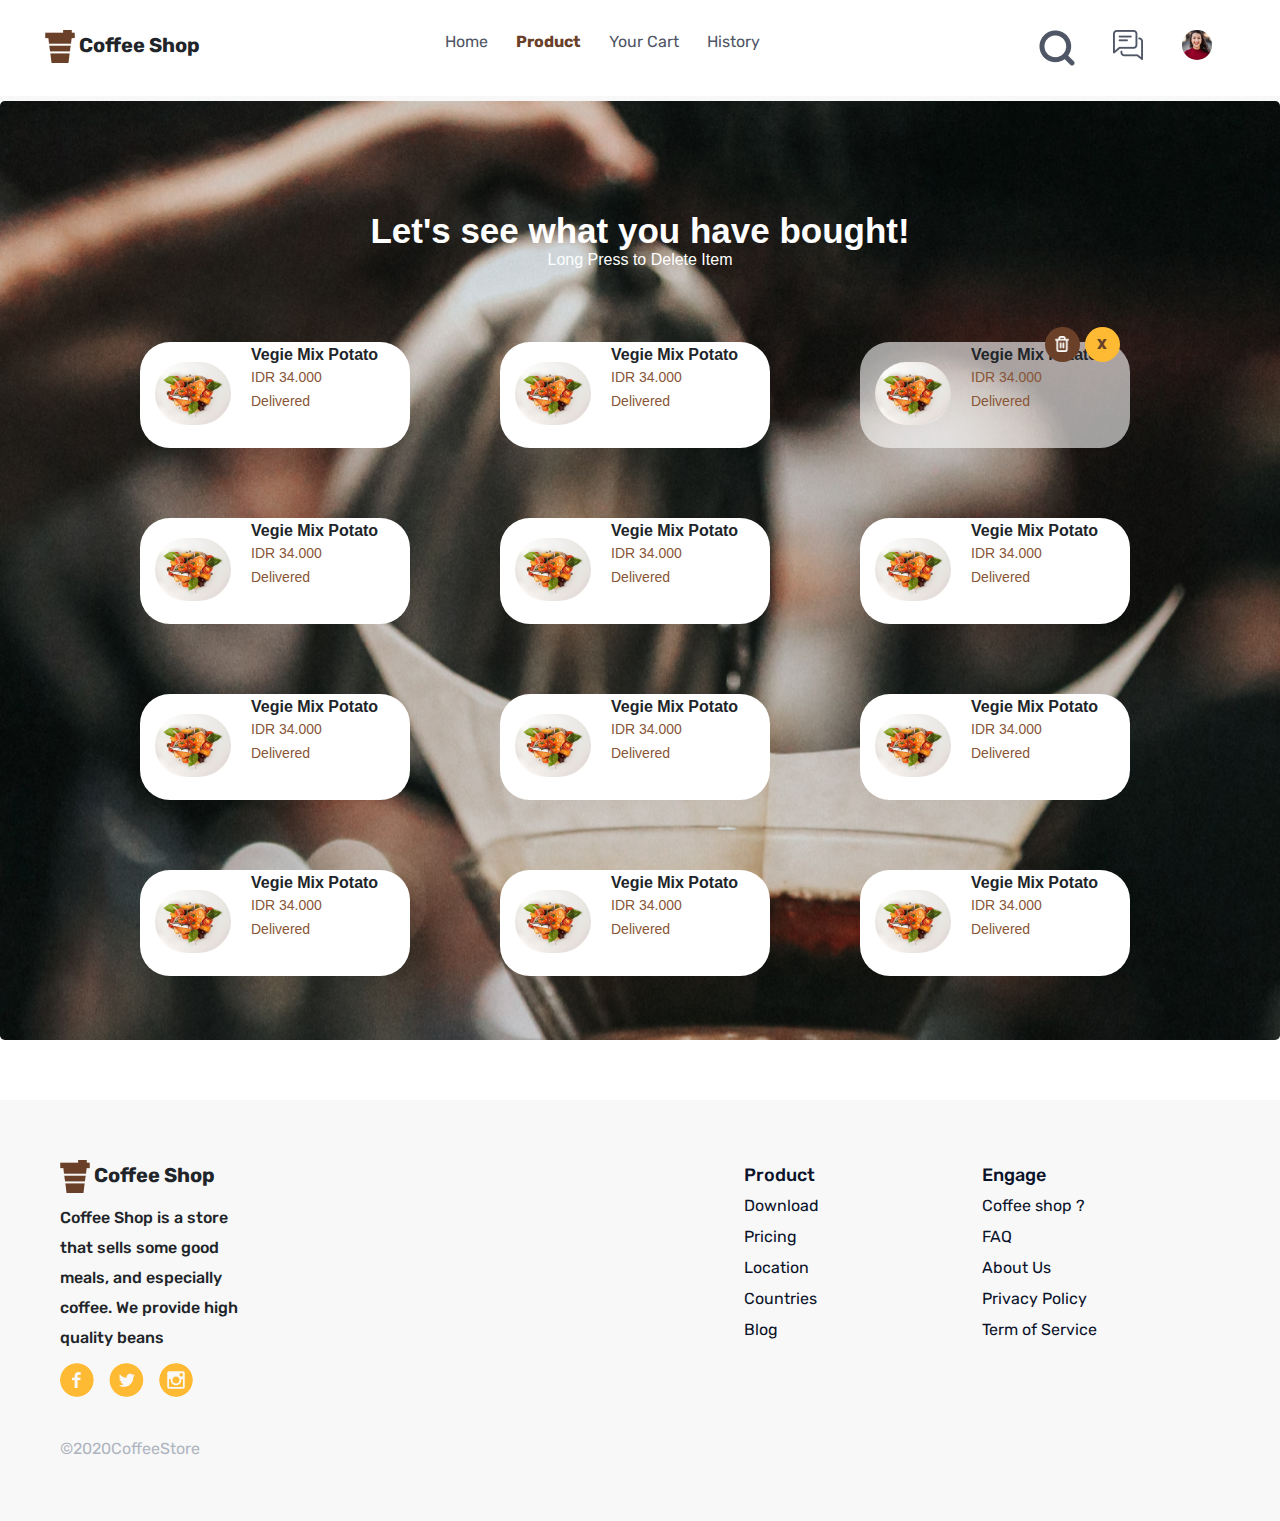
==== history.html @ 52c14197 "Update Responsive web" ====
<!DOCTYPE html>
<html lang="en">
  <head>
    <meta charset="UTF-8" />
    <meta name="viewport" content="width=device-width, initial-scale=1.0" />
    <title>Kang Kopi</title>
    <link
      rel="stylesheet"
      href="https://maxcdn.bootstrapcdn.com/bootstrap/4.0.0/css/bootstrap.min.css"
      integrity="sha384-Gn5384xqQ1aoWXA+058RXPxPg6fy4IWvTNh0E263XmFcJlSAwiGgFAW/dAiS6JXm"
      crossorigin="anonymous"
    />
    <link rel="stylesheet" href="./assets/css/style.css" />
  </head>
  <body>
    <header>
      <div class="header-logo d-none d-md-block"> 
        <img src="./assets/img/coffe.png" alt="">
          Coffee Shop
      </div>
      <div class="header-logo d-md-none"> 
        <img src="./assets/img/coffe.png" alt="">
      </div>
      <div class="menu-header">
        <div class="home"><a href="#">Home</a></div>
        <div class="product"><a href="index.html">Product</a></div>
        <div class="cart"><a href="payment.html">Your Cart</a></div>
        <div class="history"><a href="history.html">History</a></div>
      </div>
      <div class="d-none d-sm-block">
        <div class="notif-header">
          <div><a href="#"><img src="./assets/img/search.png" alt=""></a></div>
          <div><a href="#"><img src="./assets/img/chat.png" alt=""></a></div>
          <div><a href="profile.html" ><img src="./assets/img/profile.png" alt="" style="border-radius: 50%;"></a></div>
        </div>
      </div>
    </header>
    <!-- Start Main -->
    <main>
        <div class="jumbotron jumbotron-history">
            <div class="container">
                <div class="col-sm-12">
                    <span class="title-history col-sm-12">Let's see what you have bought!</span>
                </div>
                <div class="description-history col-sm-12">
                    <span class="desc-history col-sm-12">Long Press to Delete Item</span>
                </div>
                <div class="row col-sm-12">
                  <div class="card-history col-sm-3 d-flex justify-content-start">
                    <img class="photo-history" src="assets/img/Veggie tomato mix.png">
                    <span class="about-history">
                        <p class="history-title">Vegie Mix Potato</p>
                        <p class="history-price">IDR 34.000</p>
                        <p class=history-ordered>Delivered</p>
                    </span>
                  </div>
                  <div class="card-history col-sm-3 d-flex justify-content-start">
                    <img class="photo-history" src="assets/img/Veggie tomato mix.png">
                    <span class="about-history">
                        <p class="history-title">Vegie Mix Potato</p>
                        <p class="history-price">IDR 34.000</p>
                        <p class=history-ordered>Delivered</p>
                    </span>
                  </div>
                  <div class="card-history current-history col-sm-3 d-flex justify-content-start">
                    <div class="icon-history delete-card">
                      <img class="delete-history" src="assets/img/delete.png" alt="">
                    </div>
                    <div class="icon-history cancel-card">
                    <img class="cancel-history"src="assets/img/cancel.png" alt="">
                  </div>
                    <img class="photo-history" src="assets/img/Veggie tomato mix.png">
                    <span class="about-history">
                        <p class="history-title">Vegie Mix Potato</p>
                        <p class="history-price">IDR 34.000</p>
                        <p class=history-ordered>Delivered</p>
                    </span>
                  </div>
                  <div class="card-history col-sm-3 d-flex justify-content-start">
                    <img class="photo-history" src="assets/img/Veggie tomato mix.png">
                    <span class="about-history">
                        <p class="history-title">Vegie Mix Potato</p>
                        <p class="history-price">IDR 34.000</p>
                        <p class=history-ordered>Delivered</p>
                    </span>
                  </div>
                  <div class="card-history col-sm-3 d-flex justify-content-start">
                    <img class="photo-history" src="assets/img/Veggie tomato mix.png">
                    <span class="about-history">
                        <p class="history-title">Vegie Mix Potato</p>
                        <p class="history-price">IDR 34.000</p>
                        <p class=history-ordered>Delivered</p>
                    </span>
                  </div>
                  <div class="card-history col-sm-3 d-flex justify-content-start">
                    <img class="photo-history" src="assets/img/Veggie tomato mix.png">
                    <span class="about-history">
                        <p class="history-title">Vegie Mix Potato</p>
                        <p class="history-price">IDR 34.000</p>
                        <p class=history-ordered>Delivered</p>
                    </span>
                  </div>
                  <div class="card-history col-sm-3 d-flex justify-content-start">
                    <img class="photo-history" src="assets/img/Veggie tomato mix.png">
                    <span class="about-history">
                        <p class="history-title">Vegie Mix Potato</p>
                        <p class="history-price">IDR 34.000</p>
                        <p class=history-ordered>Delivered</p>
                    </span>
                  </div>
                  <div class="card-history col-sm-3 d-flex justify-content-start">
                    <img class="photo-history" src="assets/img/Veggie tomato mix.png">
                    <span class="about-history">
                        <p class="history-title">Vegie Mix Potato</p>
                        <p class="history-price">IDR 34.000</p>
                        <p class=history-ordered>Delivered</p>
                    </span>
                  </div>
                  <div class="card-history col-sm-3 d-flex justify-content-start">
                    <img class="photo-history" src="assets/img/Veggie tomato mix.png">
                    <span class="about-history">
                        <p class="history-title">Vegie Mix Potato</p>
                        <p class="history-price">IDR 34.000</p>
                        <p class=history-ordered>Delivered</p>
                    </span>
                  </div>
                  <div class="card-history col-sm-3 d-flex justify-content-start">
                    <img class="photo-history" src="assets/img/Veggie tomato mix.png">
                    <span class="about-history">
                        <p class="history-title">Vegie Mix Potato</p>
                        <p class="history-price">IDR 34.000</p>
                        <p class=history-ordered>Delivered</p>
                    </span>
                  </div>
                  <div class="card-history col-sm-3 d-flex justify-content-start">
                    <img class="photo-history" src="assets/img/Veggie tomato mix.png">
                    <span class="about-history">
                        <p class="history-title">Vegie Mix Potato</p>
                        <p class="history-price">IDR 34.000</p>
                        <p class=history-ordered>Delivered</p>
                    </span>
                  </div>
                  <div class="card-history col-sm-3 d-flex justify-content-start">
                    <img class="photo-history" src="assets/img/Veggie tomato mix.png">
                    <span class="about-history">
                        <p class="history-title">Vegie Mix Potato</p>
                        <p class="history-price">IDR 34.000</p>
                        <p class=history-ordered>Delivered</p>
                    </span>
                  </div>
              </div>
              </div>
        </div>
    </main>
<!-- End Main -->
    <footer>
      <div class="footer-profile">
        <div class="profile-logo"><img src="./assets/img/coffe.png" alt="">
          Coffee Shop
        </div>
        <div class="profile-desc">
          Coffee Shop is a store that sells some good meals, and especially coffee. We provide high quality beans
        </div>
        <div class="profile-social">
          <div><a href="#" ><img src="./assets/img/facebook.png" alt=""></a></div>
          <div><a href="#" ><img src="./assets/img/twitter.png" alt=""></a></div>
          <div><a href="#" ><img src="./assets/img/instagram.png" alt=""></a></div>
        </div>
        <div class="copyright">&copy;2020CoffeeStore</div>
        </div>
        <div class="footer-product">Product
          <div><a href="#">Download</a></div>
          <div><a href="#">Pricing</a></div>
          <div><a href="#">Location</a></div>
          <div><a href="#">Countries</a></div>
          <div><a href="#">Blog</a></div>
        </div>
        <div class="footer-product">Engage
          <div><a href="#">Coffee shop ?</a></div>
          <div><a href="#">FAQ</a></div>
          <div><a href="#">About Us</a></div>
          <div><a href="#">Privacy Policy</a></div>
          <div><a href="#">Term of Service</a></div>
        </div>
    </footer>
  </body>
</html>
---- assets/css/style.css ----
@import url("https://fonts.googleapis.com/css2?family=Rubik&display=swap");
@import url("https://fonts.googleapis.com/css2?family=Poppins&display=swap");
/*------- Start Header and Footer ------*/
header {
  font-family: "Rubik", sans-serif;
  background-color: white;
  border-bottom: #f8f8f8 solid 5px;
  padding: 30px;
  display: flex;
  justify-content: space-between;
  position: fixed;
  width: 100%;
  top: 0px;
  z-index: 1;
}
header .header-logo.d-none.d-md-block {
  font-weight: bold;
  font-size: 20px;
  margin-left: 15px;
}
header .menu-header {
  color: #6a4029;
  width: 30%;
  display: flex;
  flex-direction: row;
  justify-content: space-evenly;
  flex-wrap: wrap;
}
header div.menu-header .product a {
  font-weight: bold;
  color: #6a4029;
}
.main-product div.add-content .favorit a {
  font-weight: bold;
  color: #6a4029;
  border-bottom: #6a4029;
}
header .menu-header a:link,
header .menu-header a:visited {
  color: #4f5665;

  text-decoration: none;
}
header .menu-header a:hover {
  color: #6a4029;
}
.menu-header div {
  margin-left: 5px;
}
header .menu-header a:link,
header .menu-header a:visited {
  color: #4f5665;

  text-decoration: none;
}
header .menu-header a:hover {
  color: #6a4029;
}
.menu-header div {
  margin-left: 5px;
}
.home:hover,
.product:hover,
.cart:hover,
.history:hover {
  font-weight: bold;
}
header .notif-header {
  width: 250px;
  display: flex;
  flex-direction: row;
  justify-content: space-evenly;
}
footer {
  display: flex;
  align-items: flex-start;
  padding: 60px;
  font-family: "Rubik", sans-serif;
  background-color: #f8f8f8;
}
footer .footer-profile {
  font-family: "Rubik", sans-serif;
  flex: 3;
  display: flex;
  flex-direction: column;
  justify-content: space-between;
}
.footer-profile .profile-logo {
  font-weight: bold;
  font-size: 20px;
  margin-bottom: 10px;
}
.footer-profile .profile-desc {
  width: 200px;
  font-weight: 500;
  font-size: 16px;
  line-height: 30px;
  margin-bottom: 10px;
}
.footer-profile .profile-social {
  display: flex;
  flex-direction: row;
  justify-content: start;
  margin-bottom: 40px;
}
.profile-social a {
  margin-right: 15px;
}
.profile-social a img {
  border-radius: 50%;
}
.footer-profile .copyright {
  color: #afb5c0;
}
footer .footer-product {
  flex: 1;
  width: 20%;
  font-family: "Rubik", sans-serif;
  font-style: normal;
  font-weight: 500;
  font-size: 18px;
  line-height: 30px;
  color: #0b132a;
  height: 300px;
  margin-right: 10px;
}
.footer-product div a:link,
.footer-product div a:visited {
  color: #0b132a;
  font-weight: normal;
  font-size: 16px;
  line-height: 30px;
  margin-bottom: 7px;
  text-decoration: none;
}
.footer-product div a:hover {
  color: #6a4029;
  font-weight: bold;
}
.footer-product div a {
  color: #4f5665;
}
/* =========================batas style header dan footer================================================== */
main {
  height: 1000px;
  margin-top: 100px;
}
.flex-container .item1 img,
.flex-container .item2 img,
.flex-container .item3 img,
.flex-container .item4 img,
.flex-container .item5 img,
.flex-container .item6 img,
.flex-container .item7 img,
.flex-container .item8 img,
.flex-container .item9 img,
.flex-container .item10 img,
.flex-container .item11 img,
.flex-container .item12 img {
  border-radius: 50%;
}
.flex-container .item1 p.price,
.flex-container .item2 p.price,
.flex-container .item3 p.price,
.flex-container .item4 p.price,
.flex-container .item5 p.price,
.flex-container .item6 p.price,
.flex-container .item7 p.price,
.flex-container .item8 p.price,
.flex-container .item9 p.price,
.flex-container .item10 p.price,
.flex-container .item11 p.price,
.flex-container .item12 p.price {
  color: #6a4029;
}
/* =============================== main promo ============================================================ */
.main-promo {
  border-right: #f8f8f8 solid 5px;
  height: 1005px;
  background-color: white;
}
.promo-text {
  text-align: center;
  color: #6a4029;
  margin-top: 30px;
  font-family: "Rubik", sans-serif;
  font-style: normal;
  font-weight: bold;
  font-size: 25px;
  line-height: 30px;
}
.promo-desc {
  font-family: "Poppins", sans-serif;
  font-style: normal;
  font-weight: normal;
  font-size: 12px;
  line-height: 18px;
  text-align: center;
  padding: 20px;
}
.promo-desc li {
  list-style-type: none;
}
.promo-content .flex-container {
  background-color: white;
  height: 500px;
  display: flex;
}
.box1 {
  position: absolute;
  height: 472px;
  width: 284px;
  left: 100px;
  background-color: #ffcb65;
  border-radius: 15px;
}
.box1 .add-content {
  height: 320px;
  border-bottom: black dashed 2px;
}
.add-content .image-content {
  margin-top: 50px;
  margin-left: 75px;
}
.add-content .image-content img {
  border-radius: 50%;
}
.add-content .desc-content {
  font-family: "Poppins", sans-serif;
  font-style: normal;
  font-weight: bold;
  font-size: 22px;
  text-align: center;
  margin-top: 20px;
}
.add-content .disc-content {
  font-family: "Poppins", sans-serif;
  font-style: normal;
  font-weight: normal;
  font-size: 14px;
  text-align: center;
  margin-top: 20px;
}

.box1 .bottom {
  height: 150px;
}
.bottom .image-content {
  font-family: "Poppins", sans-serif;
  font-style: normal;
  font-weight: normal;
  font-size: 16px;
  text-align: center;
}
.bottom .desc-content {
  font-family: "Poppins", sans-serif;
  font-style: normal;
  font-weight: bold;
  font-size: 33px;
  text-align: center;
}
.bottom .disc-content {
  font-family: "Poppins", sans-serif;
  font-style: normal;
  font-weight: normal;
  font-size: 12px;
  line-height: 101.34%;
  text-align: center;
}
.box2 {
  position: absolute;
  width: 284px;
  height: 400px;
  background-color: black;
  margin-top: 40px;
  left: 130px;
  border-radius: 15px;
}
.box3 {
  position: absolute;
  background-color: #895537;
  width: 284px;
  height: 338px;
  margin-top: 70px;
  left: 160px;
  border-radius: 15px;
}
.add-coupon {
  width: 284px;
  height: 64px;
  margin-left: 87px;
  top: 840px;
  background: #6a4029;
  border-radius: 20px;
  font-family: "Poppins", sans-serif;
  font-style: normal;
  font-weight: bold;
  font-size: 17px;
  line-height: 25px;
  color: white;
}
.desc-coupon {
  margin-top: 120px;
  margin-left: 20px;
  font-family: "Rubik", sans-serif;
  font-style: normal;
  font-weight: bold;
  font-size: 12px;
  line-height: 14px;
}
.desc-coupon li {
  list-style-type: none;
  font-weight: normal;
  margin-top: 10px;
}
/* =============================== main product =============================== */
.main-product {
  background-color: white;
  overflow: auto;
}
.main-product .add-content {
  display: flex;
  flex-direction: row;
  justify-content: space-evenly;
  flex-wrap: wrap;
  font-family: "Rubik", sans-serif;
  font-style: normal;
  font-weight: normal;
  font-size: 20px;
  line-height: 24px;
  padding: 20px;
  margin-top: 20px;
}
.main-product .add-content div {
  margin-left: 5px;
}
.main-product .add-content a:link,
.main-product .add-content a:visited {
  color: #9f9f9f;
  text-decoration: none;
}
.main-product .add-content a:hover {
  color: #6a4029;
}
.favorit:hover,
.coffee:hover,
.non-coffe:hover,
.foods:hover,
.add-on:hover {
  font-weight: bold;
  border-bottom: 3px solid #6a4029;
}
.card-grid .flex-container {
  display: grid;
  grid-template-columns: repeat(4, 1fr);
  grid-gap: 5px;
}
.card-grid div div {
  width: 156px;
  height: 212.41px;
  margin-left: 50px;
  margin-top: 60px;
  text-align: center;
  border-radius: 15px;
  color: black;
  box-shadow: 0 4px 8px 0 rgba(0, 0, 0, 0.2), 0 6px 20px 0 rgba(0, 0, 0, 0.19);
}
.card-grid div div img {
  position: relative;
  left: 0;
  top: -50px;
  width: 140px;
  height: 140px;
}
.card-grid div div .name {
  position: relative;
  top: -50px;
  font-family: "Poppins";
  font-style: normal;
  font-weight: bold;
  font-size: 22px;
  padding: 5px;
}
.card-grid div div .price {
  position: relative;
  top: -50px;
  font-family: "Poppins", sans-serif;
  font-style: normal;
  font-size: 17px;
}

/* -----------------product-detail------------------ */
main {
  border-top: 1px solid #e0e0e2;
}
main .container {
  margin-top: 20px;
  text-align: left;
}
main .container .row .picture-detail {
  font-size: 14px !important;
  border: 1px solid black;
}

.name-product {
  /* color: #6a4029; */
  font-weight: 700;
}

main .container .row .product-detail .information-product {
  margin-top: 70px;
  margin-left: -15px;
}

main .container .row .product-detail .information-store {
  margin-top: 52px;
  font-size: 20px;
}

main .container .row .all-detail {
  height: 960px;
  top: 0px;
}

main .container .row .all-detail .status-payment {
  top: 20px;
}

main .container .row .all-detail .group-status {
  margin-top: 30px !important;
}

main .container .row .all-detail .information-detail {
  width: 40px;
  height: 40px;
  align-items: center !important;
  background-color: #6a4029;
  border-radius: 50px;
  padding-top: 7px;
  padding-left: 10px;
}

.checkout {
  margin-left: 120px;
}
.payment {
  margin-left: 10px;
}

main .container .row .all-detail .product-information {
  position: relative;
  margin-top: 70px;
  line-height: 60px;
}
main .container .row .all-detail .product-information .title-product {
  font-weight: 900;
  font-size: 52px;
}
main .container .row .all-detail .price-product {
  font-weight: 500;
  font-size: 34px;
}

main .container .row .all-detail .desc-product {
  font-size: 18px;
  line-height: 34px;
}
.empty-border {
  position: absolute;
  top: 0px;
  margin-left: 20px;
  border-bottom: 2px solid #e0e0e2;
  width: 360px;
  height: 40px;
}

.pic-product {
  width: 413px;
  height: 670px;
}

.payment-cek {
  width: 20px;
  height: 20px;
}

.select-form {
  text-align: left;
  margin-left: -15px;
}

.form-buy {
  height: 63px !important;
}

.delivery {
  margin-top: 30px;
}

.form-row {
  margin-top: 30px;
  margin-left: -20px !important;
}

.input-prepend-append {
  margin-top: 30px;
  border: 1px solid #9f9f9f;
  border-radius: 10px;
}

.number_passengers {
  border: none !important;
  margin-left: 1px;
  margin-right: 1px;
}

.add-to-cart {
  margin-left: -15px;
}

.button-cart {
  margin-top: 30px;
  margin-left: 15px;
}

.btn-cart {
  width: 308px;
  font-size: 18px !important;
  font-weight: 900 !important;
  height: 62px !important;
  background-color: #ffba33 !important;
  color: #6a4029 !important;
  border-radius: 10px !important;
}
.button-payment {
  margin-top: 30px;
  margin-left: -15px;
}

.btn-payment {
  font-size: 18px !important;
  font-weight: 900 !important;
  height: 62px !important;
  color: white !important;
  border-radius: 10px !important;
}
.btn-checkout {
  font-size: 18px !important;
  font-weight: 900 !important;
  height: 62px !important;
  background-color: #6a4029 !important;
  color: white !important;
  border-radius: 10px !important;
}

/* --------------Payment CSS-------------- */

main .flex-container.main {
  display: flex;
  flex-direction: row;
  background-image: url("../img/bg1.png");
  background-size: cover;
  background-repeat: no-repeat;
  height: 1100px;
  margin-top: 10px;
}
main .kiri {
  flex: 1;
}
.kiri .top {
  font-family: Rubik;
  font-style: normal;
  font-weight: bold;
  font-size: 40px;
  line-height: 47px;
  color: white;
  text-shadow: 3px 4px black;
  padding: 5%;
  margin-left: 7%;
  width: 50%;
}
.kiri .bot {
  width: 70%;
  background-color: white;
  border-radius: 5%;
  margin-left: 12%;
}
.kiri .bot .line1 {
  font-family: Poppins;
  font-style: normal;
  font-weight: bold;
  font-size: 35px;
  line-height: 52px;
  text-align: center;
  padding-top: 10%;
  color: #362115;
}
.kiri .bot .line2 .wrapper {
  display: grid;
  grid-template-columns: repeat(1, 1fr);
  gap: 10px;
  padding-bottom: 40px;
  padding-top: 70px;
  margin-left: 5%;
  border-bottom: lightgray solid 2px;
  width: 90%;
}
.kiri .bot .flex-container {
  height: 110px;
  display: flex;
  justify-content: space-between;
}
.kiri .bot .flex-container img {
  height: auto;
  width: 80%;
  border-radius: 15%;
}
.kiri .bot .flex-container div {
  font-family: Poppins;
  font-size: 17px;
}
.kiri .bot .line3 .wrapper,
.kiri .bot .line4 .wrapper {
  display: flex;
  justify-content: space-between;
  width: 90%;
  margin-left: 5%;
  padding-top: 20px;
  padding-bottom: 30px;
}
.kanan.line3,
.kanan.line4 {
  text-align: right;
}
.kiri .line3 {
  font-family: "Poppins";
  font-size: 20px;
  line-height: 30px;
  color: #362115;
}
.kiri .line4 {
  font-family: Poppins;
  font-weight: bold;
  font-size: 30px;
  line-height: 45px;
  color: #362115;
}
main .kanan.main {
  flex: 1;
  margin-top: 170px;
  margin-right: 10%;
}
.kanan .address .top {
  display: flex;
  justify-content: space-between;
  width: 80%;
  margin-bottom: 15px;
}
.address .top .address {
  font-family: Poppins;
  font-weight: bold;
  font-size: 25px;
  letter-spacing: 0.1ch;
  color: white;
  text-shadow: 2px 2px black;
}
.address .top .edit {
  font-family: Poppins;
  font-weight: 500;
  font-size: 15px;
  color: white;
}
.address .bot {
  background-color: white;
  width: 80%;
  border-radius: 15px;
  height: 200px;
  padding-left: 5%;
  padding-right: 5%;
  box-shadow: 0 4px 8px 0 rgba(0, 0, 0, 0.5), 0 6px 20px 0 rgba(0, 0, 0, 0.59);
}
.address .bot p {
  font-family: Poppins;
  font-size: 18px;
  line-height: 30px;
  padding-top: 10px;
}
.address .bot .mid {
  border-top: gray solid 3px;
  border-bottom: gray solid 3px;
}
.address .bot .mid p {
  padding-top: 10px;
  width: 90%;
}
.top.payment {
  font-family: Poppins;
  font-weight: 550;
  font-size: 25px;
  color: white;
  text-shadow: black 2px 2px;
  margin-top: 50px;
}
.bot.payment {
  font-family: Poppins;
  font-style: normal;
  font-weight: normal;
  font-size: 20px;
  line-height: 30px;
  background-color: white;
  border-radius: 15px;
  width: 80%;
  padding: 1%;
  box-shadow: 0 4px 8px 0 rgba(0, 0, 0, 0.5), 0 6px 20px 0 rgba(0, 0, 0, 0.59);
}
.bot.payment div {
  margin-top: 10px;
  margin-bottom: 10px;
}
.bot.payment .form-check.cod img {
  background-color: #ffba33;
  padding: 10px;
  border-radius: 10px;
  height: 45px;
  width: 45px;
}
.bot.payment .form-check.kartu img {
  background-color: #f47b0a;
  padding: 10px;
  border-radius: 10px;
  width: 45px;
  height: 40px;
}
.bot.payment .form-check.bank img {
  background-color: #895537;
  padding: 10px;
  border-radius: 10px;
  width: 45px;
  height: 40px;
}
.confirm {
  margin-top: 50px;
  width: 80%;
}
.confirm button {
  width: 100%;
  height: 70px;
  border-radius: 15px;
  background-color: #6a4029;
  box-shadow: 0 4px 8px 0 rgba(0, 0, 0, 0.5), 0 6px 20px 0 rgba(0, 0, 0, 0.59);
  font-family: Poppins;
  font-weight: bold;
  font-size: 20px;
  text-align: center;
  color: white;
}

/*---------------- history -------------*/
main .jumbotron-history {
  background-image: url("../img/history.png");
}

main .jumbotron-history .container {
  /* position: absolute; */
  text-align: center;
  margin-top: 40px;
}

main .jumbotron-history .container .title-history {
  font-size: 35px;
  font-weight: 700;
  color: white;
}
main .jumbotron-history .container .description-history {
  margin-top: -10px;
}
main .jumbotron-history .container .desc-history {
  font-size: 16px;
  font-weight: 400;
  color: white;
}

main .jumbotron-history .container .row {
  /* margin-top: 98px; */
  align-items: center;
  margin-left: 40px;
}

.icon-history {
  position: absolute;
  top: -15px;
  /* right: px; */
}

.card-history {
  width: 450px;
  height: 106px;
  border-radius: 30px;
  background-color: white;
  text-align: left;
  margin-right: 90px;
  margin-top: 70px;
}

.current-history {
  width: 450px;
  height: 106px;
  border-radius: 30px;
  background-color: rgba(250, 250, 250, 0.613) !important;
  text-align: left;
  margin-right: 90px;
}

.cancel-card {
  width: 35px;
  height: 35px;
  padding-left: 12px;
  padding-top: 5px;
  border-radius: 50px;
  margin-left: 48px;
  background-color: #ffba33;
  right: 10px;
}

.cancel-history {
  width: 10px;
  height: 10px;
}

.delete-card {
  width: 35px;
  height: 35px;
  padding-left: 10px;
  padding-top: 5px;
  border-radius: 50px;
  /* margin-left: 28px; */
  background-color: #6a4029;
  right: 50px;
}

.delete-history {
  width: 14px;
  height: 16px;
}

.photo-history {
  margin-top: 20px;
  margin-bottom: auto;
  width: 76px;
  height: 63px;
  border-radius: 50px;
}

.about-history {
  margin-left: 20px;
  margin-top: 10px;
  line-height: 8px;
}

.history-title {
  font-size: 16px;
  font-weight: 700;
  line-height: 5px;
}
.history-price {
  font-size: 14px;
  color: #895537;
}
.history-ordered {
  font-size: 14px;
  color: #895537;
}
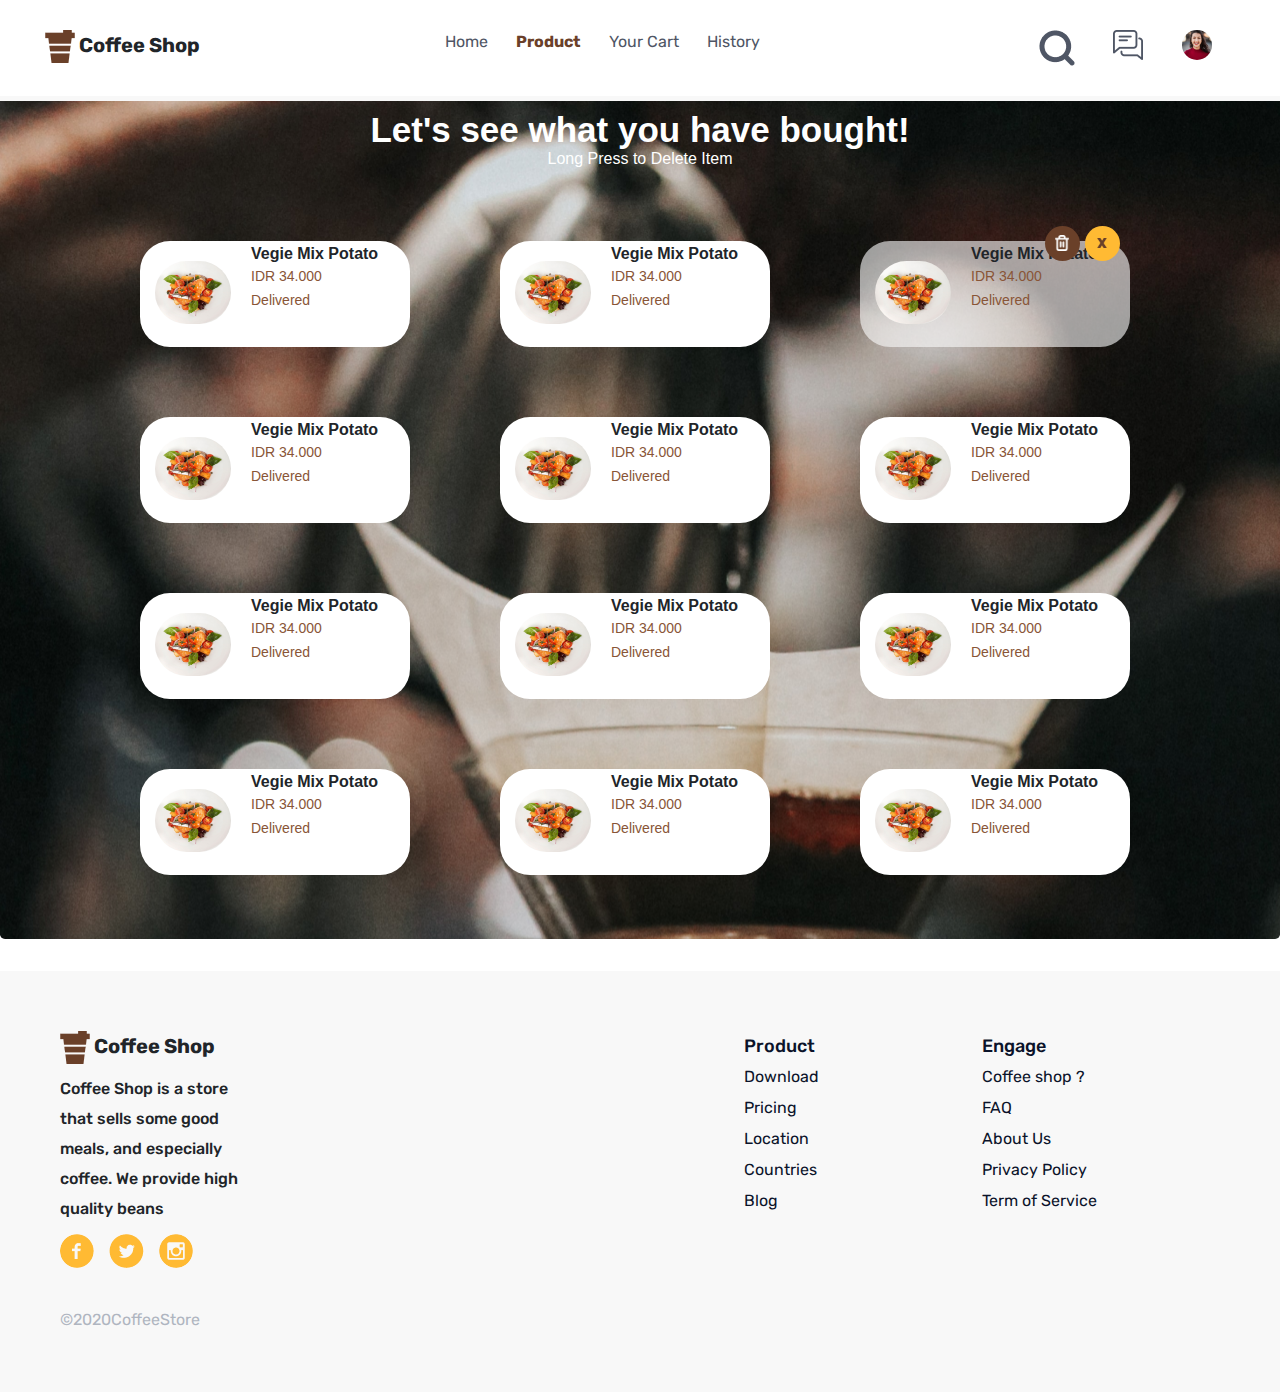
==== commit 09af505e: "Update Code" ====
--- a/history.html
+++ b/history.html
@@ -3,14 +3,14 @@
   <head>
     <meta charset="UTF-8" />
     <meta name="viewport" content="width=device-width, initial-scale=1.0" />
-    <title>Kang Kopi</title>
+    <title>Coffee Shop</title>
     <link
       rel="stylesheet"
       href="https://maxcdn.bootstrapcdn.com/bootstrap/4.0.0/css/bootstrap.min.css"
       integrity="sha384-Gn5384xqQ1aoWXA+058RXPxPg6fy4IWvTNh0E263XmFcJlSAwiGgFAW/dAiS6JXm"
       crossorigin="anonymous"
     />
-    <link rel="stylesheet" href="./assets/css/style.css" />
+    <link rel="stylesheet" href="./assets/css/history.css" />
   </head>
   <body>
     <header>
@@ -24,7 +24,7 @@
       <div class="menu-header">
         <div class="home"><a href="#">Home</a></div>
         <div class="product"><a href="index.html">Product</a></div>
-        <div class="cart"><a href="payment.html">Your Cart</a></div>
+        <div class="cart"><a href="#">Your Cart</a></div>
         <div class="history"><a href="history.html">History</a></div>
       </div>
       <div class="d-none d-sm-block">
@@ -33,6 +33,9 @@
           <div><a href="#"><img src="./assets/img/chat.png" alt=""></a></div>
           <div><a href="profile.html" ><img src="./assets/img/profile.png" alt="" style="border-radius: 50%;"></a></div>
         </div>
+      </div>
+      <div class="d-sm-none">
+        <div><a href="#"><img src="./assets/img/menu.png" alt=""></img></a></div>
       </div>
     </header>
     <!-- Start Main -->
--- a/assets/css/history.css
+++ b/assets/css/history.css
@@ -0,0 +1,259 @@
+@import url("https://fonts.googleapis.com/css2?family=Rubik&display=swap");
+@import url("https://fonts.googleapis.com/css2?family=Poppins&display=swap");
+/*------- Start Header and Footer ------*/
+header {
+  font-family: "Rubik", sans-serif;
+  background-color: white;
+  border-bottom: #f8f8f8 solid 5px;
+  padding: 30px;
+  display: flex;
+  justify-content: space-between;
+  position: fixed;
+  width: 100%;
+  top: 0px;
+  z-index: 1;
+}
+header .header-logo.d-none.d-md-block {
+  font-weight: bold;
+  font-size: 20px;
+  margin-left: 15px;
+}
+header .menu-header {
+  color: #6a4029;
+  width: 30%;
+  display: flex;
+  flex-direction: row;
+  justify-content: space-evenly;
+  flex-wrap: wrap;
+}
+header div.menu-header .product a {
+  font-weight: bold;
+  color: #6a4029;
+}
+.main-product div.add-content .favorit a {
+  font-weight: bold;
+  color: #6a4029;
+  border-bottom: #6a4029;
+}
+header .menu-header a:link,
+header .menu-header a:visited {
+  color: #4f5665;
+
+  text-decoration: none;
+}
+header .menu-header a:hover {
+  color: #6a4029;
+}
+.menu-header div {
+  margin-left: 5px;
+}
+header .menu-header a:link,
+header .menu-header a:visited {
+  color: #4f5665;
+
+  text-decoration: none;
+}
+header .menu-header a:hover {
+  color: #6a4029;
+}
+.menu-header div {
+  margin-left: 5px;
+}
+.home:hover,
+.product:hover,
+.cart:hover,
+.history:hover {
+  font-weight: bold;
+}
+header .notif-header {
+  width: 250px;
+  display: flex;
+  flex-direction: row;
+  justify-content: space-evenly;
+}
+footer {
+  display: flex;
+  align-items: flex-start;
+  padding: 60px;
+  font-family: "Rubik", sans-serif;
+  background-color: #f8f8f8;
+}
+footer .footer-profile {
+  font-family: "Rubik", sans-serif;
+  flex: 3;
+  display: flex;
+  flex-direction: column;
+  justify-content: space-between;
+}
+.footer-profile .profile-logo {
+  font-weight: bold;
+  font-size: 20px;
+  margin-bottom: 10px;
+}
+.footer-profile .profile-desc {
+  width: 200px;
+  font-weight: 500;
+  font-size: 16px;
+  line-height: 30px;
+  margin-bottom: 10px;
+}
+.footer-profile .profile-social {
+  display: flex;
+  flex-direction: row;
+  justify-content: start;
+  margin-bottom: 40px;
+}
+.profile-social a {
+  margin-right: 15px;
+}
+.profile-social a img {
+  border-radius: 50%;
+}
+.footer-profile .copyright {
+  color: #afb5c0;
+}
+footer .footer-product {
+  flex: 1;
+  width: 20%;
+  font-family: "Rubik", sans-serif;
+  font-style: normal;
+  font-weight: 500;
+  font-size: 18px;
+  line-height: 30px;
+  color: #0b132a;
+  height: 300px;
+  margin-right: 10px;
+}
+.footer-product div a:link,
+.footer-product div a:visited {
+  color: #0b132a;
+  font-weight: normal;
+  font-size: 16px;
+  line-height: 30px;
+  margin-bottom: 7px;
+  text-decoration: none;
+}
+.footer-product div a:hover {
+  color: #6a4029;
+  font-weight: bold;
+}
+.footer-product div a {
+  color: #4f5665;
+}
+
+/*---------------- history -------------*/
+main .jumbotron-history {
+  background-image: url("../img/history.png");
+}
+
+main .jumbotron-history .container {
+  /* position: absolute; */
+  text-align: center;
+  margin-top: 40px;
+}
+
+main .jumbotron-history .container .title-history {
+  font-size: 35px;
+  font-weight: 700;
+  color: white;
+}
+main .jumbotron-history .container .description-history {
+  margin-top: -10px;
+}
+main .jumbotron-history .container .desc-history {
+  font-size: 16px;
+  font-weight: 400;
+  color: white;
+}
+
+main .jumbotron-history .container .row {
+  /* margin-top: 98px; */
+  align-items: center;
+  margin-left: 40px;
+}
+
+.icon-history {
+  position: absolute;
+  top: -15px;
+  /* right: px; */
+}
+
+.card-history {
+  width: 450px;
+  height: 106px;
+  border-radius: 30px;
+  background-color: white;
+  text-align: left;
+  margin-right: 90px;
+  margin-top: 70px;
+}
+
+.current-history {
+  width: 450px;
+  height: 106px;
+  border-radius: 30px;
+  background-color: rgba(250, 250, 250, 0.613) !important;
+  text-align: left;
+  margin-right: 90px;
+}
+
+.cancel-card {
+  width: 35px;
+  height: 35px;
+  padding-left: 12px;
+  padding-top: 5px;
+  border-radius: 50px;
+  margin-left: 48px;
+  background-color: #ffba33;
+  right: 10px;
+}
+
+.cancel-history {
+  top: 10px;
+  width: 10px;
+  height: 10px;
+}
+
+.delete-card {
+  width: 35px;
+  height: 35px;
+  padding-left: 10px;
+  padding-top: 5px;
+  border-radius: 50px;
+  /* margin-left: 28px; */
+  background-color: #6a4029;
+  right: 50px;
+}
+
+.delete-history {
+  width: 14px;
+  height: 16px;
+}
+
+.photo-history {
+  margin-top: 20px;
+  margin-bottom: auto;
+  width: 76px;
+  height: 63px;
+  border-radius: 50px;
+}
+
+.about-history {
+  margin-left: 20px;
+  margin-top: 10px;
+  line-height: 8px;
+}
+
+.history-title {
+  font-size: 16px;
+  font-weight: 700;
+  line-height: 5px;
+}
+.history-price {
+  font-size: 14px;
+  color: #895537;
+}
+.history-ordered {
+  font-size: 14px;
+  color: #895537;
+}
